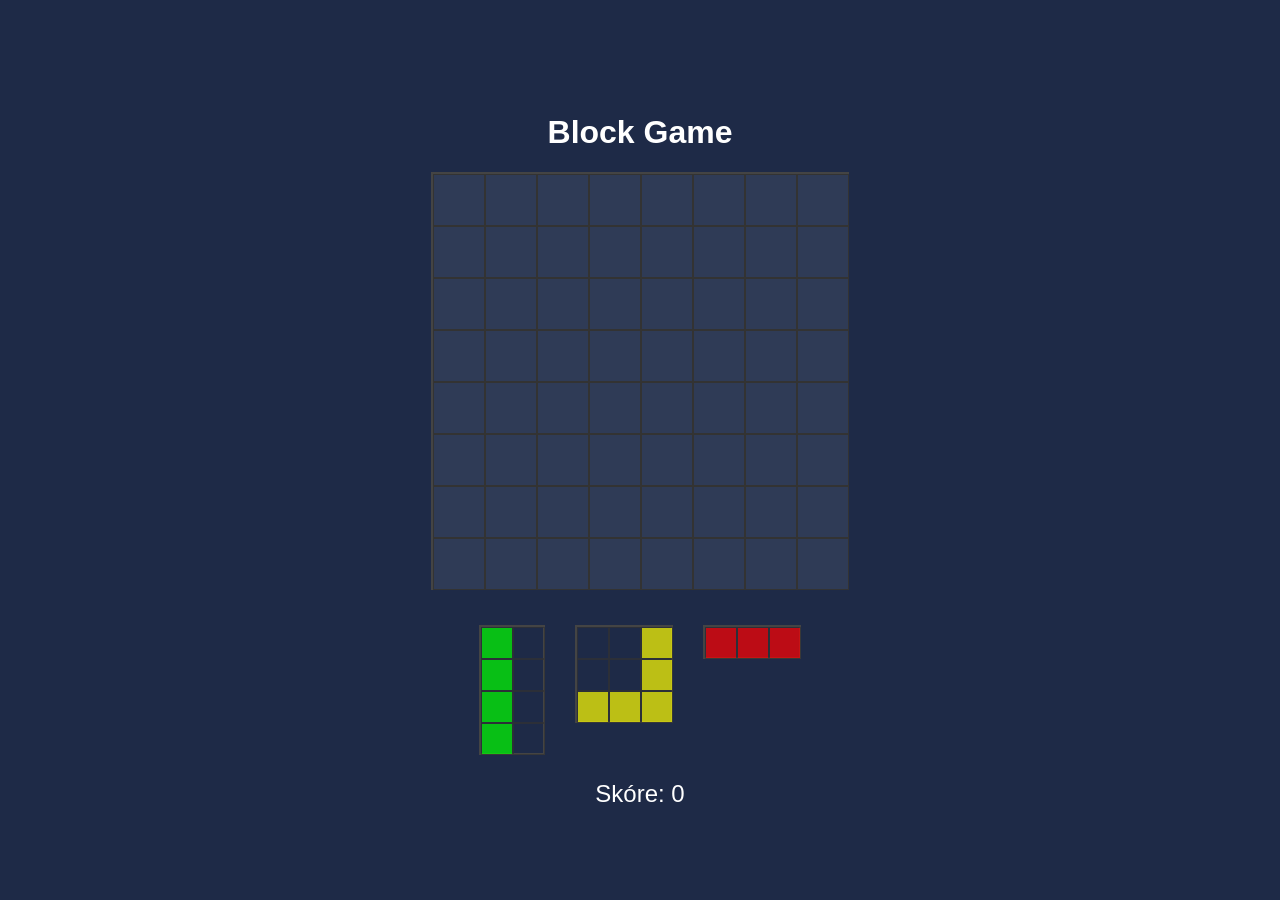
==== index.html @ ffa857c5 "Add files via upload" ====
<!DOCTYPE html>
<html lang="cs">
<head>
    <meta charset="UTF-8">
    <meta name="viewport" content="width=device-width, initial-scale=1.0">
    <title>Block Game</title>
    <link rel="stylesheet" href="bb.css">
</head>
<body>
    <h1>Block Game</h1>
    <div id="game-container">
        <div id="grid"></div>
        <div id="shape-selection"></div>
    </div>
    <div id="score">Skóre: 0</div>
<div id="game-over" class="game-over hidden">
    <h1>Game Over</h1>
    <button id="restart">Hrát znovu</button>
</div>

    <script src="script.js"></script>   
</body>
</html>
---- bb.css ----
/* Globální nastavení */
body {
  background-color: #1e2a47; /* Tmavě modré pozadí */
  color: white; /* Bílý text pro kontrast */
  font-family: 'Arial', sans-serif;
  margin: 0;
  padding: 0;
  display: flex;
  flex-direction: column;
  align-items: center;
  justify-content: center;
  height: 100vh;
  text-align: center;
}

/* Nastavení herní plochy */
#grid {
  display: grid;
  grid-template-columns: repeat(8, 50px);
  grid-template-rows: repeat(8, 50px);
  gap: 2px;
  border: 2px solid #444;
  margin-bottom: 20px;
}

/* Styl pro jednotlivé buňky v gridu */
.cell {
  width: 50px;
  height: 50px;
  border: 1px solid #333;
  background-color: #2f3b56; /* Temnější barva pro buňky */
}

/* Styl pro tvar při přetahování */
.shape-preview {
  display: grid;
  gap: 2px;
  margin: 5px;
  border: 2px solid #444;
}

/* Styl pro texty */
#score {
  font-size: 1.5rem;
  margin-top: 10px;
  color: white;
}

#game-over {
  background-color: rgba(0, 0, 0, 0.8);
  color: white;
  font-size: 2rem;
  padding: 20px;
  text-align: center;
  display: none;
}

button {
  background-color: #4e73df;
  color: white;
  font-size: 1rem;
  border: none;
  padding: 10px 20px;
  cursor: pointer;
  margin-top: 10px;
  border-radius: 5px;
}

button:hover {
  background-color: #3e5db0;
}

/* Tvar pro nabídku */
.shape {
  display: inline-block;
  margin: 10px;
  cursor: pointer;
}

/* Zvýraznění tvaru při přetahování */
.shape-preview .cell {
  width: 40px;
  height: 40px;
  opacity: 0.7;
  transition: opacity 0.2s ease-in-out;
}

.shape-preview .preview {
  opacity: 1; /* Ukázání tvaru při přetahování */
}

.preview {
  opacity: 0.5;
  background-color: rgba(255, 255, 255, 0.6);
}
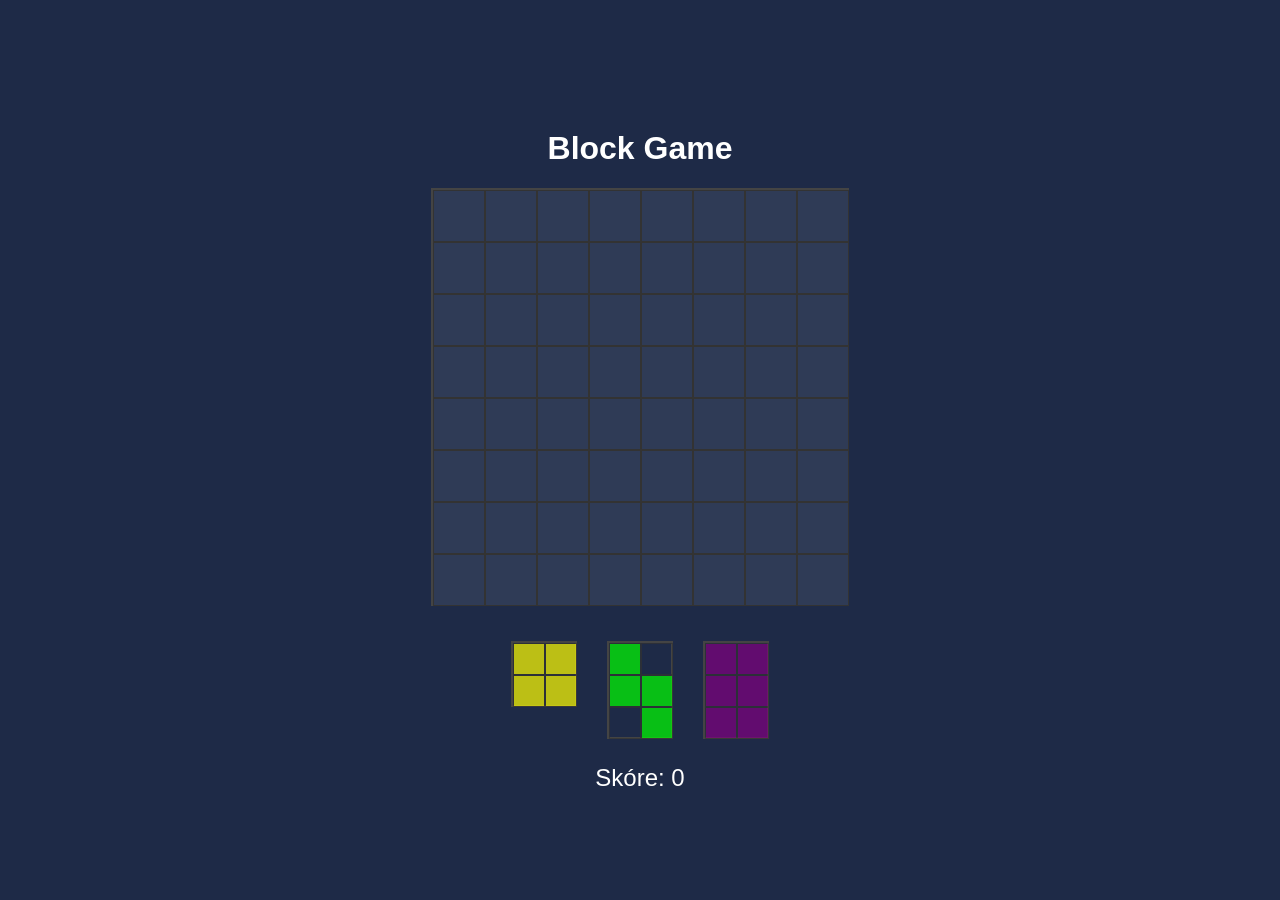
==== commit d067bef4: "Update index.html" ====
--- a/index.html
+++ b/index.html
@@ -5,6 +5,7 @@
     <meta name="viewport" content="width=device-width, initial-scale=1.0">
     <title>Block Game</title>
     <link rel="stylesheet" href="bb.css">
+    <link rel="manifest" href="manifest.json">
 </head>
 <body>
     <h1>Block Game</h1>
@@ -17,7 +18,17 @@
     <h1>Game Over</h1>
     <button id="restart">Hrát znovu</button>
 </div>
-
+<script>
+    if ('serviceWorker' in navigator) {
+      navigator.serviceWorker.register('service-worker.js')
+        .then(function (registration) {
+          console.log('Service Worker registered with scope:', registration.scope);
+        })
+        .catch(function (error) {
+          console.log('Service Worker registration failed:', error);
+        });
+    }
+</script>
     <script src="script.js"></script>   
 </body>
 </html>
